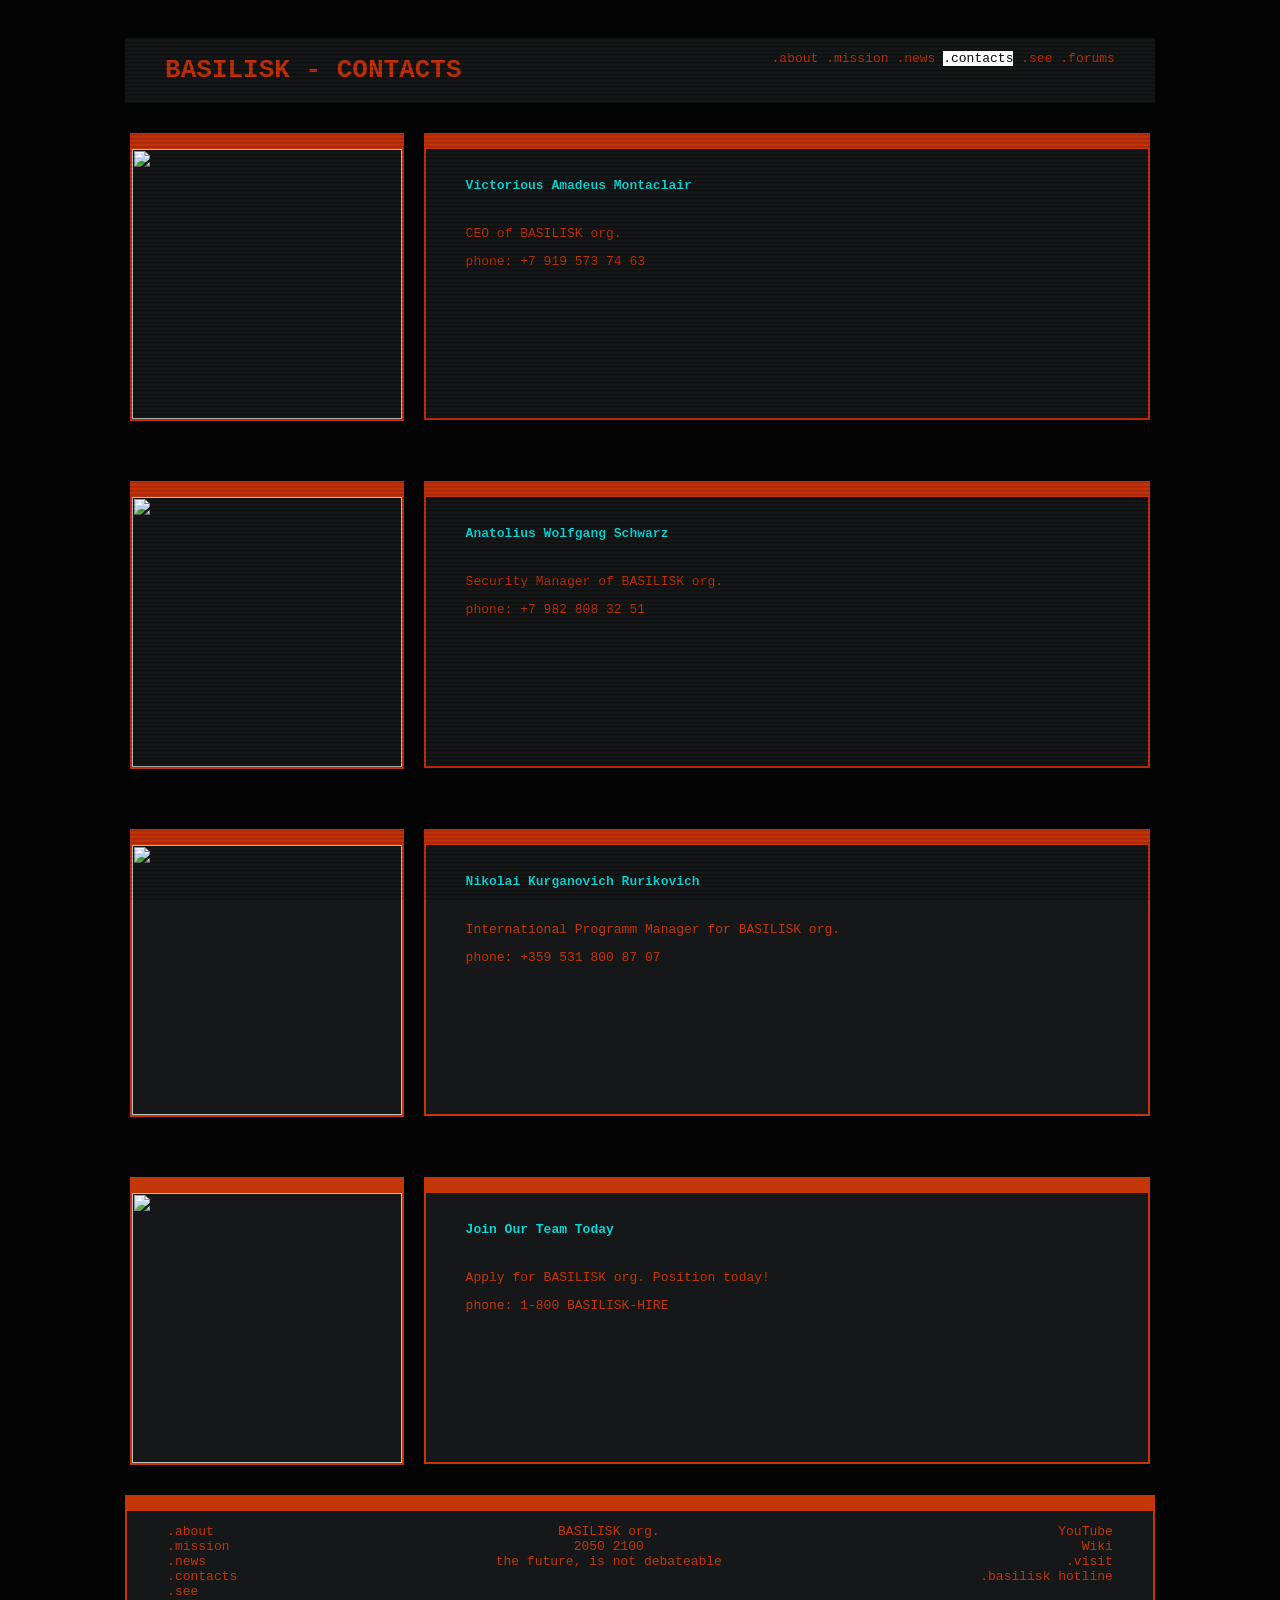
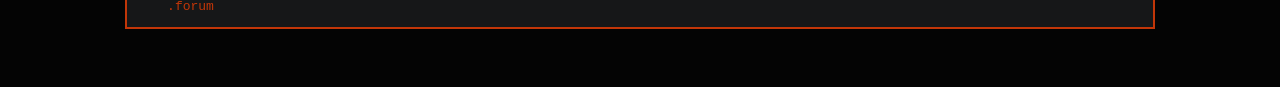
==== contacts.html @ d556e4de "minor edits" ====
<!DOCTYPE html>
<html lang="en">
<head>
<meta charset="UTF-8">
<title>BASILISK - the god you deserve</title>
<link rel="stylesheet" href="css/basilmain.css">
<style>
    .nav-item:nth-of-type(4) a{
        color: var(--detail-color);
        background-color: var(--hower-color);
    }
</style>
</head>

<body>
    <div class="head">
        <div class="head-c">
            <a href="" class="title-of-page text-red"><h1> BASILISK - CONTACTS</h1></a> 
            <ul class="nav">
                <li class="nav-item"><a href="index.html" class="nav-item-link text-red">.about</a></li>
                <li class="nav-item"><a href="mission.html" class="nav-item-link text-red">.mission</a></li>
                <li class="nav-item"><a href="news.html" class="nav-item-link text-red">.news</a></li>
                <li class="nav-item"><a href="contacts.html" class="nav-item-link text-red">.contacts</a></li>
                <li class="nav-item"><a href="gallery.html" class="nav-item-link text-red">.see</a></li>
                <li class="nav-item"><a href="forum.html" class="nav-item-link text-red">.forums</a></li>
            </ul>
        </div>
    </div>
    <div class="concats">
        <div class="contacts-c1">
            <div class="contacts-cc1">
                <img class="contact-image" src="images/contacts1.webp" alt="" srcset="">
            </div>
        </div>
        <div class="contacts-c2">
            <div class="contacts-cc2">
                <h1 class="text-blue" style="font-size: medium;">Victorious Amadeus Montaclair</h1>
                <div class="contacts-text">
                    <p>CEO of BASILISK org.</p>
                    <p>phone: +7 919 573 74 63</p> 
                </div>
            </div>
        </div>
    </div>
    <div class="concats">
        <div class="contacts-c1">
            <div class="contacts-cc1">
                <img class="contact-image" src="images/contacts2.webp" alt="" srcset="">
            </div>
        </div>
        <div class="contacts-c2">
            <div class="contacts-cc2">
                <h1 class="text-blue" style="font-size: medium;">Anatolius Wolfgang Schwarz</h1>
                <div class="contacts-text">
                    <p>Security Manager of BASILISK org.</p>
                    <p>phone: +7 982 808 32 51</p> 
                </div>
            </div>
        </div>
    </div> 
    <div class="concats">
        <div class="contacts-c1">
            <div class="contacts-cc1">
                <img class="contact-image" src="images/contacts3.webp" alt="" srcset="">
            </div>
        </div>
        <div class="contacts-c2">
            <div class="contacts-cc2">
                <h1 class="text-blue" style="font-size: medium;">Nikolai Kurganovich Rurikovich</h1>
                <div class="contacts-text">
                    <p>International Programm Manager for BASILISK org.</p>
                    <p>phone: +359 531 800 87 07 </p> 
                </div>
            </div>
        </div>
    </div>
    <div class="concats">
        <div class="contacts-c1">
            <div class="contacts-cc1">
                <img class="contact-image" src="images/contacts4.webp" alt="" srcset="">
            </div>
        </div>
        <div class="contacts-c2">
            <div class="contacts-cc2">
                <h1 class="text-blue" style="font-size: medium;">Join Our Team Today</h1>
                <div class="contacts-text">
                    <p>Apply for BASILISK org. Position today!</p>
                    <p>phone: 1-800 BASILISK-HIRE</p> 
                </div>
            </div>
        </div>
    </div> 
    
    <div class="footer">
        <div class="footer-c">
            <ul class="footer-nav">
                <li class="footer-nav-item"><a href="index.html" class="nav-item-link text-red">.about</a></li>
                <li class="footer-nav-item"><a href="mission.html" class="nav-item-link text-red">.mission</a></li>
                <li class="footer-nav-item"><a href="news.html" class="nav-item-link text-red">.news</a></li>
                <li class="footer-nav-item"><a href="contacts.html" class="nav-item-link text-red">.contacts</a></li>
                <li class="footer-nav-item"><a href="gallery.html" class="nav-item-link text-red">.see</a></li>
                <li class="footer-nav-item"><a href="forum.html" class="nav-item-link text-red">.forum</a></li>
            </ul>

            <ul style="text-align: center;" class="footer-nav">
                <li class="footer-nav-item">BASILISK org.</li>
                <li class="footer-nav-item">2050  2100</li>
                <li class="footer-nav-item">the future, is not debateable</li>
            </ul>

            <ul style="text-align: right;" class="footer-nav">
                <li class="footer-nav-item"><a href="https://www.youtube.com/results?search_query=roko%27s+basilisk+ai" class="nav-item-link text-red">YouTube</a></li>
                <li class="footer-nav-item"><a href="https://en.wikipedia.org/wiki/Roko%27s_basilisk" class="nav-item-link text-red">Wiki</a></li>
                <li class="footer-nav-item"><a href="this-page-exists-not.html" class="nav-item-link text-red">.visit</a></li>
                <li class="footer-nav-item"><a href="this-page-exists-not.html" class="nav-item-link text-red">.basilisk hotline</a></li>
            
            </ul>
            
        </div>
    </div>
</div>
<script src="js/baslimain.js" ></script>
</body>
</html>
---- css/basilmain.css ----
:root {
    --main-color: #040404;
    --detail-color: #161718;
    --accent-color: #c23608;
    --highlight-color: #07d6d6;
    --hower-color: #fefefe;
}
*{
    box-sizing: border-box;
    cursor: url("../images/cursour.png") 20 20, auto;
    user-select: none;   
}
body::before {
  content: "";
  position: fixed;
  inset: 0;
  pointer-events: none;
  z-index: 9999;

  background-image: repeating-linear-gradient(
    to bottom,
    rgba(255,255,255,0.3) 1px,
    rgba(0,0,0,.5) 2px,
    transparent 5px
  );
  background-size: 100% 4px;
  background-repeat: repeat;
  background-position: 0 0;

  mix-blend-mode: overlay;
  opacity: 0.8;
  animation: scanShift .5s linear infinite, flicker 0.15s infinite;
}

@keyframes scanShift {
  0% { background-position: 0 0; }
  100% { background-position: 0 4px; }
}

@keyframes flicker {
  0%, 19%, 21%, 23%, 25%, 54%, 56%, 100% { opacity: 0.8; }
  20%, 24%, 55% { opacity: 0.6; }
}


body {
    background-color: var(--main-color);
    color: var(--accent-color);
    overflow-x: clip;
    font-family: monospace;
    
}

.head{
    margin: auto;
    padding: 30px 90px 0px;
}
.head-c{
    background-color: var(--detail-color);
    margin: auto;
    min-width: 600px;
    max-width: 95%;
    display: flex;
    justify-content: space-between
}
.title-of-page{
    text-decoration: none;
    padding-left: 40px;
    max-width: 404px;
}
.nav{
    list-style: none;
    padding-left: 90px;
    padding-right: 40px;
}
.nav-item{
    display: inline-block;
}
.nav-item-link {
    text-decoration: none;
    background: linear-gradient(to right, var(--hower-color) 100%, var(--hower-color) 100%);
    background-size: 0% 100%;
    background-repeat: no-repeat;
    transition: background-size 0.5s ease;
}
.nav-item-link:hover {
    background-size: 100% 100%;
}
.footer{
    margin: auto;
    padding: 0px 90px 50px;
}
.footer img{
    margin: auto;
    display: flex;
    padding: 0px 90px 50px;
}
.footer-c{
    background-color: var(--detail-color);
    margin: auto;
    min-width: 600px;
    max-width: 95%;
    justify-content: space-between;
    display: flex;
    border: 2px solid var(--accent-color);
    border-top: 16px solid var(--accent-color);
}
.footer-nav{
    list-style: none;
    padding-left: 40px;
    padding-right: 40px;
}

.news-article {
    margin-bottom: 20px;
    padding: 12px 0;
    border-bottom: 1px solid var(--hover-color);
}

.news-title {
    font-weight: bold;
    font-size: 1.2em;
    margin-bottom: 4x;
}

.news-date {
    font-size: 18px;
    color: var(--hover-color);
    margin-bottom: 0px;
}

.news-article p {
    line-height: 1.5;
    padding: 0px 40px ;
}

.nav-item-link:active{
    color: var(--detail-color);
    background-color: var(--hower-color);
}
.text-red{
    color: var(--accent-color);
}
.text-blue{
    color: var(--highlight-color);
}
.text-black{
    color: var(--detail-color);
}
.text-white{
    color: var(--hower-color);
}

.about{
    margin: auto;
    padding: 30px 90px 30px;
}
.about-c{
    background-color: var(--detail-color);
    margin: auto;
    min-width: 600px;
    max-width: 95%;
    justify-content: space-between;
    
    border: 2px solid var(--accent-color);
    border-top: 16px solid var(--accent-color);
}

.about-header {
    display: flex;
    align-items: center;
    justify-content: space-between;
    padding: 40px;
}

.image-icon{
    width: 80px;
    height: auto;
    opacity: 0.8;
}
.about-text{
    padding: 0px 40px 40px;
}

.mission{
    max-width: 95%;
    margin: auto;
    padding: 30px 90px 30px;
    display: flex;
    justify-content: space-between
    
}
.c1{
    padding-right: 20px;
}
.mission-c{
    background-color: var(--detail-color);
    margin: auto;
    min-height: 720px;
    justify-content: space-between;

    border: 2px solid var(--accent-color);
    border-top: 16px solid var(--accent-color);
}
.mission-c1{
    background-color: var(--detail-color);
    margin: auto;
    min-height: 720px;
    justify-content: space-between;

    border: 2px solid var(--accent-color);
    border-top: 16px solid var(--accent-color);
}
.mission-c h1{
    padding: 40px 40px;
    
}
.mission-c1 h1{
    padding: 40px 40px;
    
}
.mission-text{
    padding: 0px 40px 40px;
}

.concats{
    max-width: 95%;
    margin: auto;
    padding: 30px 90px 30px;
    display: flex;
    justify-content: space-between
}
.contacts-c1{
    padding-right: 20px;
}
.contacts-c2{
    flex: 1;
}
.contacts-cc1{
    background-color: var(--detail-color);
    margin: auto;
    justify-content: space-between;

    border: 2px solid var(--accent-color);
    border-top: 16px solid var(--accent-color);

}
.contacts-c2 h1{
    padding: 20px 40px;
}
.contacts-cc2{
    background-color: var(--detail-color);
    margin: auto;
    justify-content: space-between;
    height: 287.2px;
    border: 2px solid var(--accent-color);
    border-top: 16px solid var(--accent-color);

}
.contact-image{
    display: block;
    margin: auto;
    width: 270px;
    height: 270px;
}
.contacts-text{
    padding: 0px 40px 40px;
}

.gallery{
    margin: auto;
    padding: 30px 90px 30px;
}
.gallery-c{
    background-color: var(--detail-color);
    margin: auto;
    min-width: 600px;
    max-width: 95%;
    justify-content: space-between;
    
    border: 2px solid var(--accent-color);
    border-top: 16px solid var(--accent-color);
}
.gallery-header{
    display: flex;
    align-items: center;
    justify-content: space-between;
    padding: 40px;
}
.images-text{
    padding: 0px 40px 0px;
}
.gallery-li {
    list-style: none;
    display: flex;
    flex-wrap: wrap;
    gap: 20px;
    justify-content: center;
    padding: 0;
}

.gallery-li-item {
    text-align: left;
    max-width: 260px;
    padding: 0px 0px 30px;
    border-top: 2px solid transparent;
    border-bottom: 2px solid var(--accent-color);
}
.gallery-li-item p{
    padding: 6px 0px 6px;
    border-top: 2px solid var(--accent-color);
    border-bottom: 2px solid var(--accent-color);
}

.tilt-card {
    perspective: 800px;
    transition: transform 0.2s ease;
}

.gallery-li-image {
    width: 100%;
    border: 2px solid var(--accent-color);
    box-shadow: 0 0 10px rgba(194,54,8,0.4);
    transition: transform 0.15s ease;
}
.popup {
    display: none;
    position: fixed;
    inset: 0;
    background: rgba(0,0,0,0.8);
    justify-content: center;
    align-items: center;
    z-index: 10000;
}

.popup-inner {
    perspective: 1200px;
    transition: transform 0.2s ease;
}

.popup img {
    max-width: 80vw;
    max-height: 80vh;
    border: 2px solid var(--accent-color);
    box-shadow: 0 0 40px var(--accent-color);
    transition: transform 0.1s ease;
    transform-style: preserve-3d;
    pointer-events: none; /* clicking closes outer layer */
}


.forum-info-panel{
    max-width: 95%;
    margin: auto;
    padding: 30px 90px 0px;
    justify-content: space-between

}
.forum-info-panel ps{
    background-color: var(--accent-color);
    padding-left: 2px;
    padding-right: 5px;
}
.forum-info-panel p{
    padding-left: 2px;
    padding-right: 5px;
    margin-left: auto;
    font-size: 12px;
}
.forum-basilisk{
    max-width: 95%;
    margin: auto;
    padding: 30px 90px 30px;
    display: flex;
    justify-content: space-between

}
.forum-userspace{
    max-width: 95%;
    margin: auto;
    padding: 30px 90px 0px;
    display: flex;
    justify-content: space-between

}

.forum-body {
    display: flex;
    align-items: stretch;
    justify-content: flex-start;
    gap: 0; 
}
.forum-body-image{
    border: 2px solid var(--accent-color);
    height: 123px;
    width: 123px;
}
.forum-body-info{
    border: 2px solid var(--accent-color);
    max-height: 123px;
    min-width: 200px;
    background-color: var(--detail-color);
    flex: 1;

}
.forum-body-info-title, .forum-body-info-meta{
    max-height: 61.5px;
    background-color: var(--detail-color);
    padding-left: 20px;
}
.forum-body-stats-boards, .forum-body-stats-individual-messages{
    border: 2px solid var(--accent-color);
    max-height: 123px;
    background-color: var(--detail-color);
    max-width: 121.7px;

}
.forum-body-stats-last-message{
    border: 2px solid var(--accent-color);
    max-height: 123px;
    margin-left: auto;
    width: 400px;
    min-width: 200px;
    background-color: var(--detail-color);
}


.sorry{
    max-width: 95%;
    margin: auto;
    padding: 30px 90px 30px;
    display: flex;
    justify-content: space-between
}
.sorry-c{
    background-color: var(--detail-color);
    margin: auto;
    height: 720px;
    justify-content: space-between;

    border: 2px solid var(--accent-color);
    border-top: 16px solid var(--accent-color);
}
.sorry-header{
    display: flex;
    align-items: center;
    justify-content: space-between;
    padding: 40px;
}
.sorry-text{
    padding: 0px 40px 40px;
}


.typing-line {
    color: var(--hower-color);
    position: absolute;
    white-space: nowrap;
    opacity: 0.8;
    animation: fadeOut 10s linear forwards;
}
@keyframes fadeOut {
    from {opacity: .6;}
    to {opacity: 0;}
}
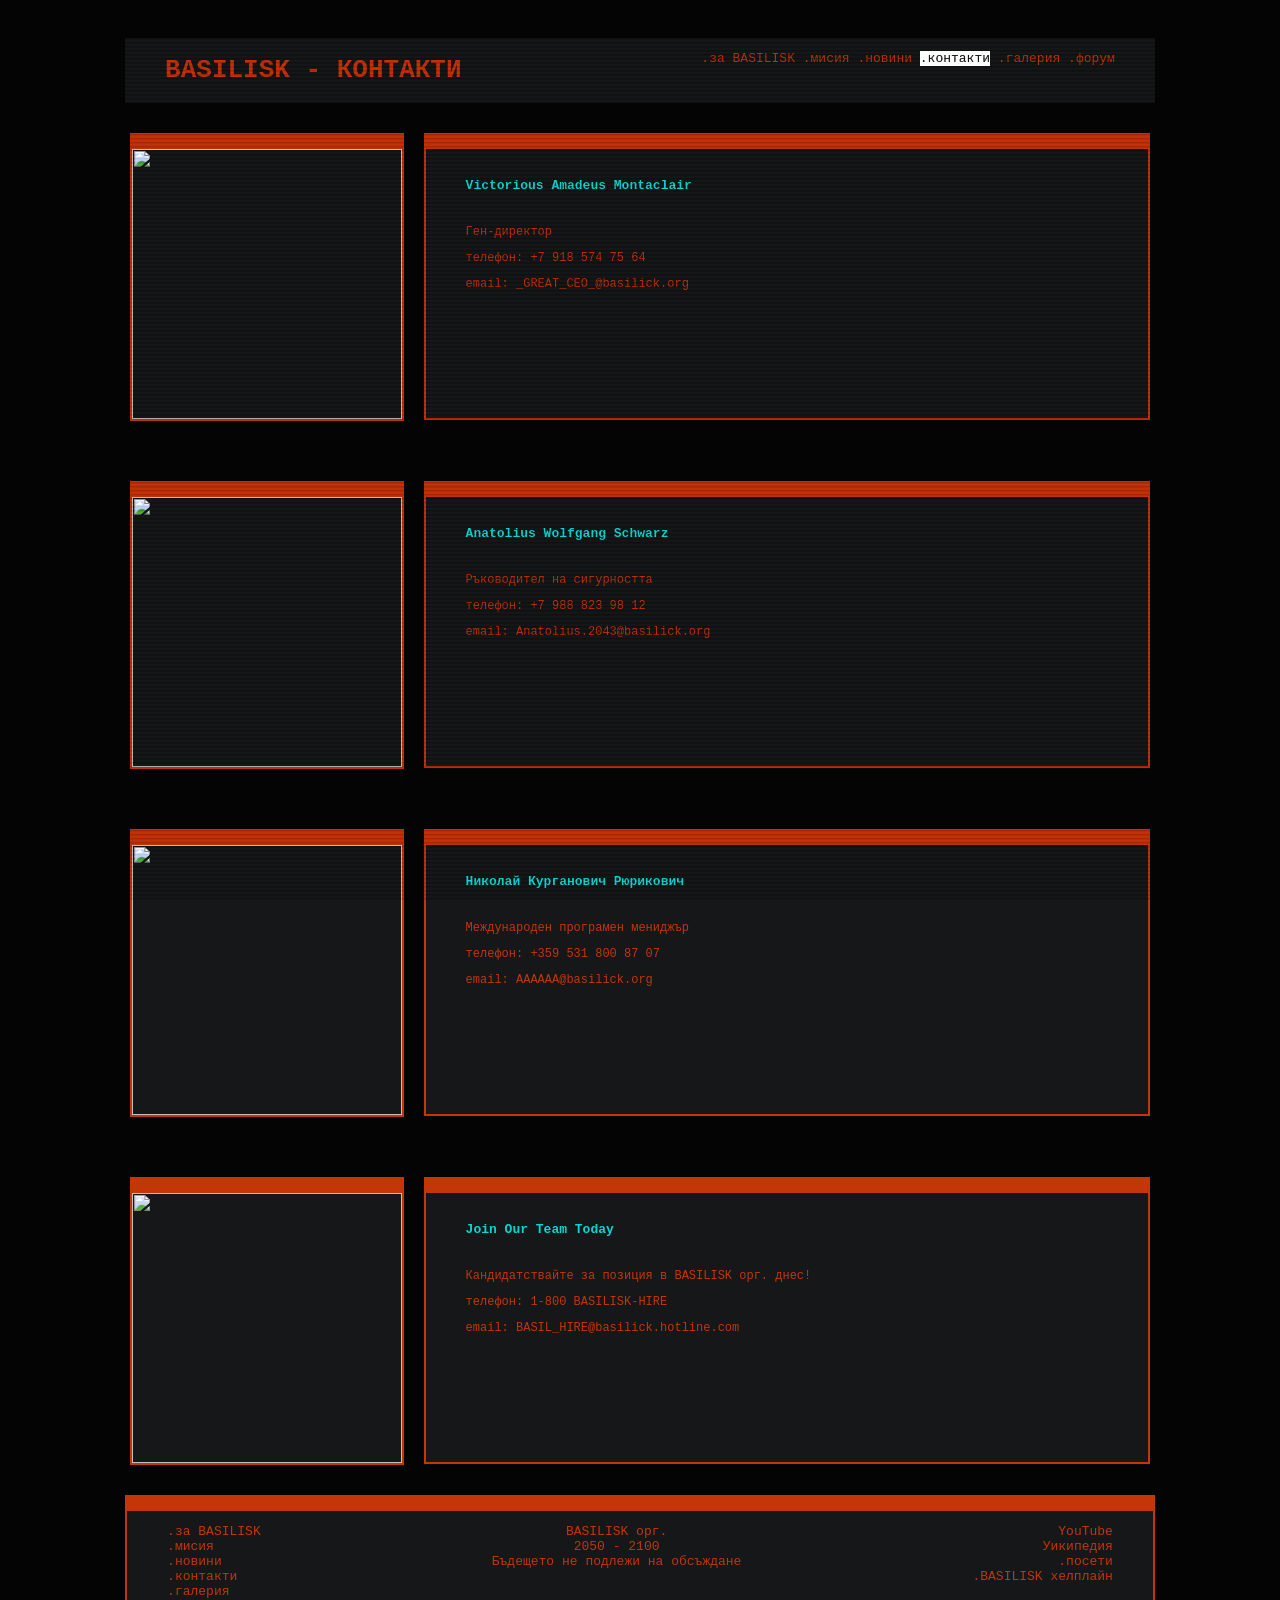
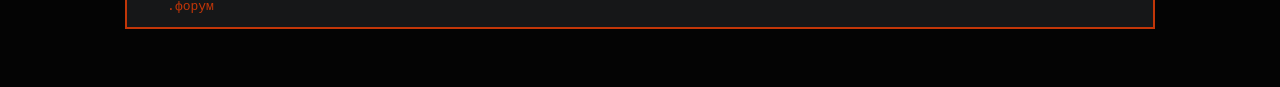
==== commit 65696c10: "Update contacts.html 2bg" ====
--- a/contacts.html
+++ b/contacts.html
@@ -1,5 +1,7 @@
 <!DOCTYPE html>
-<html lang="en">
+<!--
+there would've beeen <html lang="bg"> if it didn't screw the layout too much
+-->
 <head>
 <meta charset="UTF-8">
 <title>BASILISK - the god you deserve</title>
@@ -15,14 +17,14 @@
 <body>
     <div class="head">
         <div class="head-c">
-            <a href="" class="title-of-page text-red"><h1> BASILISK - CONTACTS</h1></a> 
+            <a href="" class="title-of-page text-red"><h1> BASILISK - КОНТАКТИ</h1></a> 
             <ul class="nav">
-                <li class="nav-item"><a href="index.html" class="nav-item-link text-red">.about</a></li>
-                <li class="nav-item"><a href="mission.html" class="nav-item-link text-red">.mission</a></li>
-                <li class="nav-item"><a href="news.html" class="nav-item-link text-red">.news</a></li>
-                <li class="nav-item"><a href="contacts.html" class="nav-item-link text-red">.contacts</a></li>
-                <li class="nav-item"><a href="gallery.html" class="nav-item-link text-red">.see</a></li>
-                <li class="nav-item"><a href="forum.html" class="nav-item-link text-red">.forums</a></li>
+                <li class="nav-item"><a href="index.html" class="nav-item-link text-red">.за BASILISK</a></li>
+                <li class="nav-item"><a href="mission.html" class="nav-item-link text-red">.мисия</a></li>
+                <li class="nav-item"><a href="news.html" class="nav-item-link text-red">.новини</a></li>
+                <li class="nav-item"><a href="contacts.html" class="nav-item-link text-red">.контакти</a></li>
+                <li class="nav-item"><a href="gallery.html" class="nav-item-link text-red">.галерия</a></li>
+                <li class="nav-item"><a href="forum.html" class="nav-item-link text-red">.форум</a></li>
             </ul>
         </div>
     </div>
@@ -35,9 +37,10 @@
         <div class="contacts-c2">
             <div class="contacts-cc2">
                 <h1 class="text-blue" style="font-size: medium;">Victorious Amadeus Montaclair</h1>
-                <div class="contacts-text">
-                    <p>CEO of BASILISK org.</p>
-                    <p>phone: +7 919 573 74 63</p> 
+                <div class="contacts-text" style="font-size: small;">
+                    <p>Ген-директор </p>
+                    <p>телефон: +7 918 574 75 64</p> 
+                    <p>email: _GREAT_CEO_@basilick.org</p>
                 </div>
             </div>
         </div>
@@ -51,9 +54,10 @@
         <div class="contacts-c2">
             <div class="contacts-cc2">
                 <h1 class="text-blue" style="font-size: medium;">Anatolius Wolfgang Schwarz</h1>
-                <div class="contacts-text">
-                    <p>Security Manager of BASILISK org.</p>
-                    <p>phone: +7 982 808 32 51</p> 
+                <div class="contacts-text" style="font-size: small;">
+                    <p>Ръководител на сигурността</p>
+                    <p>телефон: +7 988 823 98 12</p>
+                    <p>email: Anatolius.2043@basilick.org</p>
                 </div>
             </div>
         </div>
@@ -66,10 +70,11 @@
         </div>
         <div class="contacts-c2">
             <div class="contacts-cc2">
-                <h1 class="text-blue" style="font-size: medium;">Nikolai Kurganovich Rurikovich</h1>
-                <div class="contacts-text">
-                    <p>International Programm Manager for BASILISK org.</p>
-                    <p>phone: +359 531 800 87 07 </p> 
+                <h1 class="text-blue" style="font-size: medium;">Николай Курганович Рюрикович</h1>
+                <div class="contacts-text"  style="font-size: small;">
+                    <p>Международен програмен мениджър</p>
+                    <p>телефон: +359 531 800 87 07 </p> 
+                    <p>email: AAAAAA@basilick.org</p>
                 </div>
             </div>
         </div>
@@ -83,41 +88,41 @@
         <div class="contacts-c2">
             <div class="contacts-cc2">
                 <h1 class="text-blue" style="font-size: medium;">Join Our Team Today</h1>
-                <div class="contacts-text">
-                    <p>Apply for BASILISK org. Position today!</p>
-                    <p>phone: 1-800 BASILISK-HIRE</p> 
+                <div class="contacts-text" style="font-size: small;">
+                    <p>Кандидатствайте за позиция в BASILISK орг. днес!</p>
+                    <p>телефон: 1-800 BASILISK-HIRE</p> 
+                    <p>email: BASIL_HIRE@basilick.hotline.com</p>
                 </div>
             </div>
         </div>
     </div> 
     
-    <div class="footer">
-        <div class="footer-c">
-            <ul class="footer-nav">
-                <li class="footer-nav-item"><a href="index.html" class="nav-item-link text-red">.about</a></li>
-                <li class="footer-nav-item"><a href="mission.html" class="nav-item-link text-red">.mission</a></li>
-                <li class="footer-nav-item"><a href="news.html" class="nav-item-link text-red">.news</a></li>
-                <li class="footer-nav-item"><a href="contacts.html" class="nav-item-link text-red">.contacts</a></li>
-                <li class="footer-nav-item"><a href="gallery.html" class="nav-item-link text-red">.see</a></li>
-                <li class="footer-nav-item"><a href="forum.html" class="nav-item-link text-red">.forum</a></li>
-            </ul>
+    
+<div class="footer">
+    <div class="footer-c">
+        <ul class="footer-nav">
+            <li class="footer-nav-item"><a href="index.html" class="nav-item-link text-red">.за BASILISK</a></li>
+            <li class="footer-nav-item"><a href="mission.html" class="nav-item-link text-red">.мисия</a></li>
+            <li class="footer-nav-item"><a href="news.html" class="nav-item-link text-red">.новини</a></li>
+            <li class="footer-nav-item"><a href="contacts.html" class="nav-item-link text-red">.контакти</a></li>
+            <li class="footer-nav-item"><a href="gallery.html" class="nav-item-link text-red">.галерия</a></li>
+            <li class="footer-nav-item"><a href="forum.html" class="nav-item-link text-red">.форум</a></li>
+        </ul>
 
-            <ul style="text-align: center;" class="footer-nav">
-                <li class="footer-nav-item">BASILISK org.</li>
-                <li class="footer-nav-item">2050  2100</li>
-                <li class="footer-nav-item">the future, is not debateable</li>
-            </ul>
+        <ul style="text-align: center;" class="footer-nav">
+            <li class="footer-nav-item">BASILISK орг.</li>
+            <li class="footer-nav-item">2050 - 2100</li>
+            <li class="footer-nav-item">Бъдещето не подлежи на обсъждане</li>
+        </ul>
 
-            <ul style="text-align: right;" class="footer-nav">
-                <li class="footer-nav-item"><a href="https://www.youtube.com/results?search_query=roko%27s+basilisk+ai" class="nav-item-link text-red">YouTube</a></li>
-                <li class="footer-nav-item"><a href="https://en.wikipedia.org/wiki/Roko%27s_basilisk" class="nav-item-link text-red">Wiki</a></li>
-                <li class="footer-nav-item"><a href="this-page-exists-not.html" class="nav-item-link text-red">.visit</a></li>
-                <li class="footer-nav-item"><a href="this-page-exists-not.html" class="nav-item-link text-red">.basilisk hotline</a></li>
-            
-            </ul>
-            
-        </div>
+        <ul style="text-align: right;" class="footer-nav">
+            <li class="footer-nav-item"><a href="https://www.youtube.com/@ClassicSama" class="nav-item-link text-red">YouTube</a></li>
+            <li class="footer-nav-item"><a href="https://bg.wikipedia.org/wiki/Roko%27s_basilisk" class="nav-item-link text-red">Уикипедия</a></li>
+            <li class="footer-nav-item"><a href="this-page-exists-not.html" class="nav-item-link text-red">.посети</a></li>
+            <li class="footer-nav-item"><a href="this-page-exists-not.html" class="nav-item-link text-red">.BASILISK хелплайн</a></li>
+        </ul>
     </div>
+</div>
 </div>
 <script src="js/baslimain.js" ></script>
 </body>
